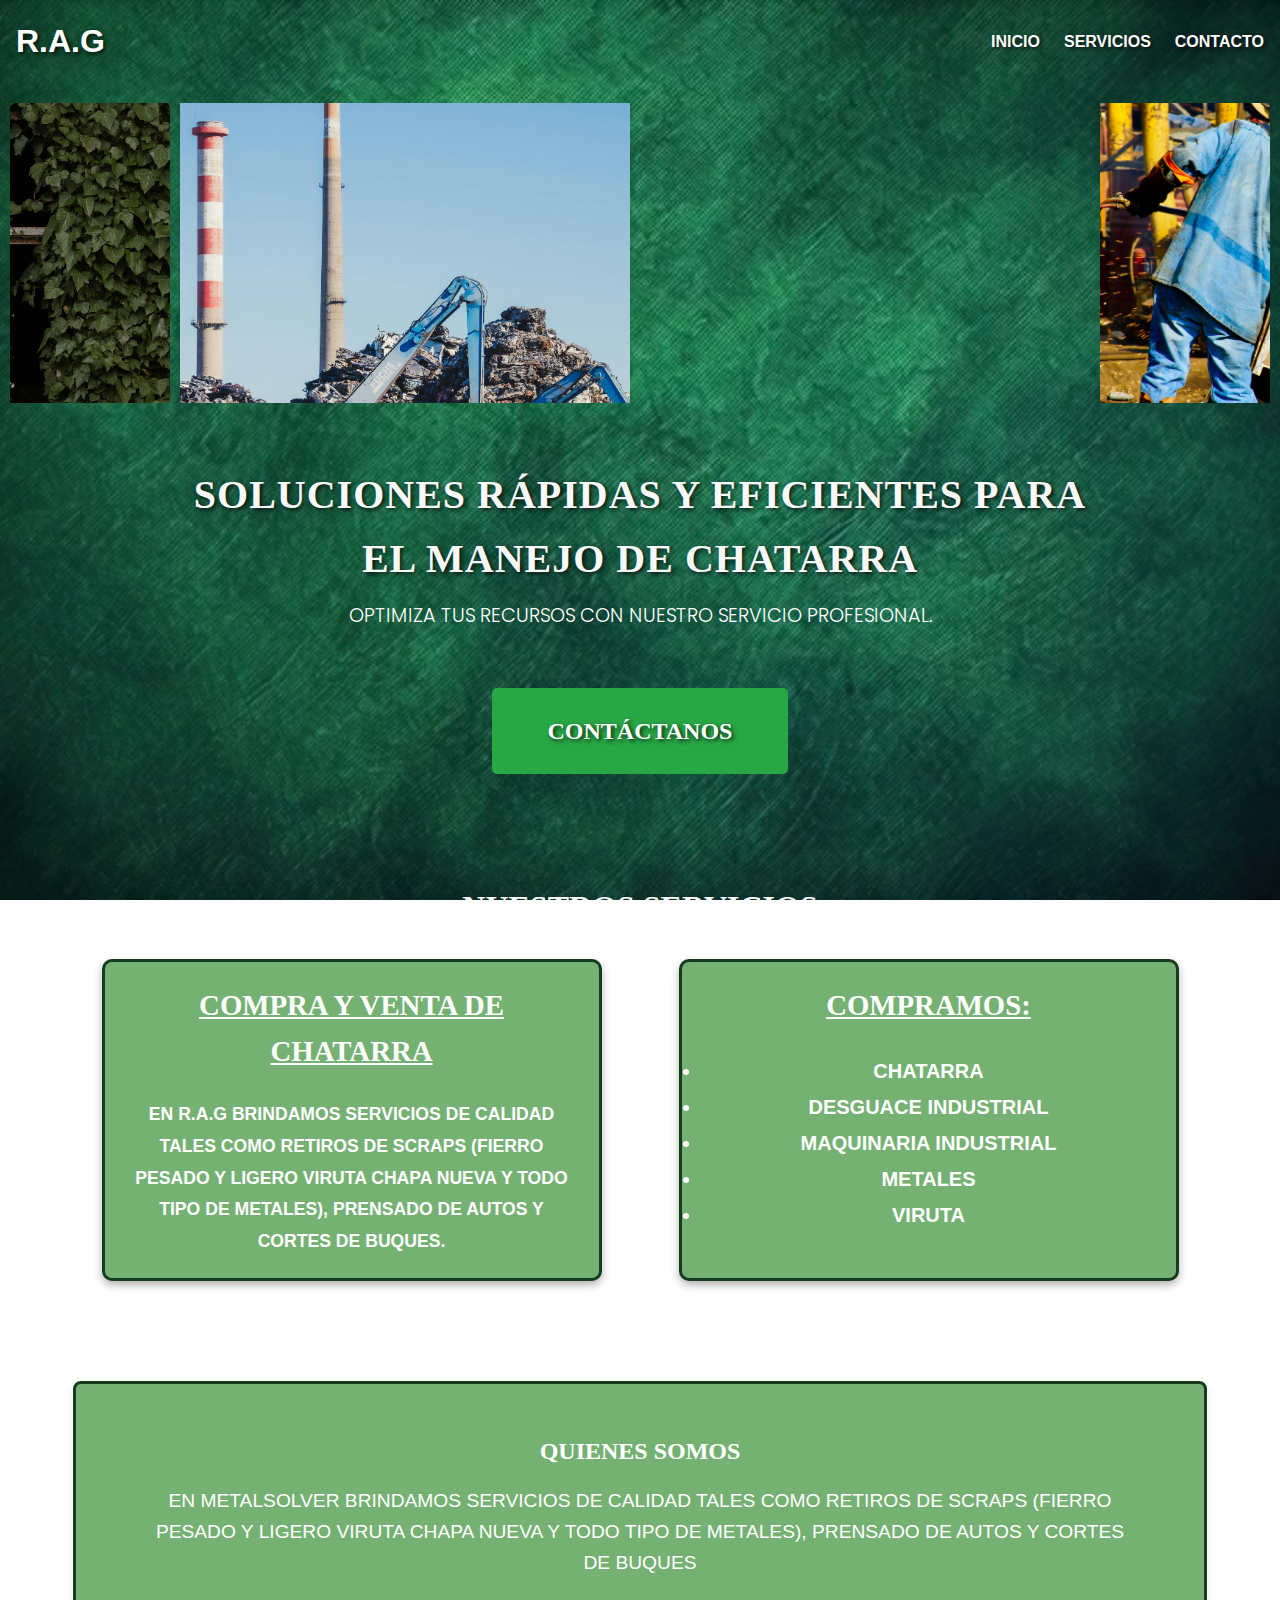
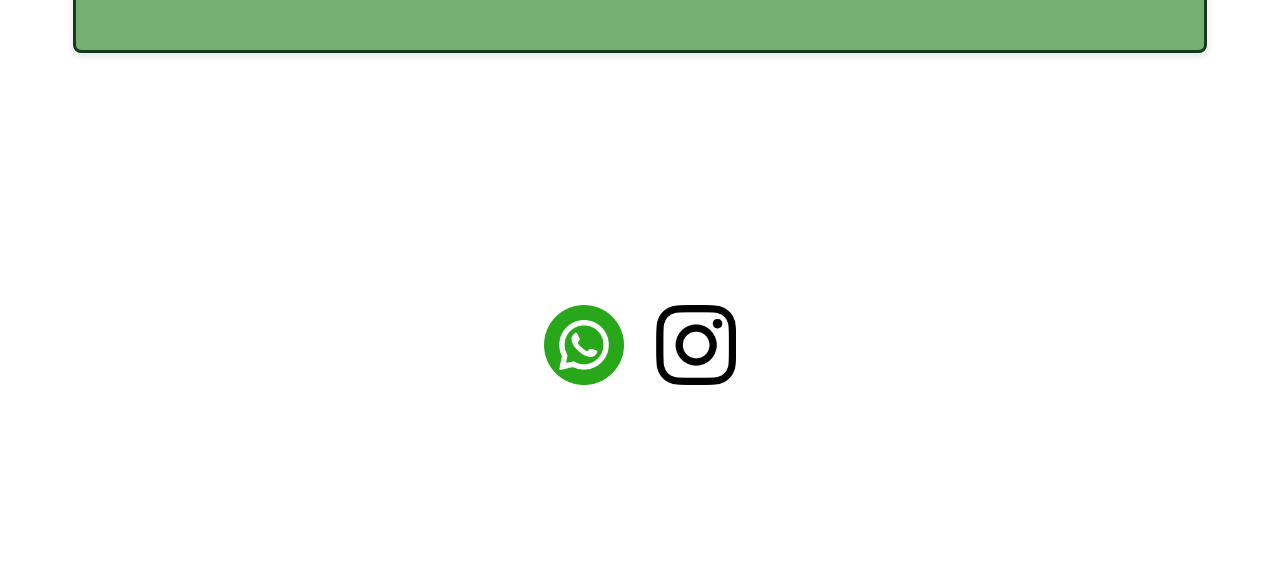
==== index.html @ 8d4c1601 "primera subida" ====
<!DOCTYPE html>
<html lang="es">
<head>
  <meta charset="UTF-8">
  <meta name="viewport" content="width=device-width, initial-scale=1.0">
  <title>Landing Page para Negocio de Ventas</title>
  <link rel="stylesheet" href="styles.css">

  <!-- Enlace a Google Fonts -->
  <link href="https://fonts.googleapis.com/css2?family=Montserrat:wght@400;700&display=swap" rel="stylesheet">
  <link href="https://fonts.googleapis.com/css2?family=Poppins:wght@300;400;600;700&display=swap" rel="stylesheet">
  

</head>
<header>
  <h1>R.A.G</h1>
  <nav>
    <ul>
      <li><a href="#inicio">Inicio</a></li>
      <li><a href="#services">Servicios</a></li>
      <li><a href="#contact">Contacto</a></li>
    </ul>
  </nav>
</header>
</header>
<body>
 <section> <!-- Header con logo y navegación -->
  <div class="carrusel">
    <div class="carrusel-contenedor">
        <div class="carrusel-item"><img src="./fotos/vecteezy_ai-generated-large-pile-of-garbage-in-a-warehouse_41319620 (1).jpeg" alt="Foto 1"></div>
        <div class="carrusel-item"><img src="./fotos/chatarra.avif" alt="Foto 2"></div>
        <div class="carrusel-item"><img src="./fotos/depositphotos_6212434-stock-photo-crane-grabber-loading-steel.jpg" alt="Foto 3"></div>
        <div class="carrusel-item"><img src=".//fotos/grua.png" alt="Foto 4"></div>
        <div class="carrusel-item"><img src="./fotos/metales.png" alt="Foto 1"></div>
        <div class="carrusel-item"><img src="./fotos/pexels-gabby-k-7794473.jpg" alt="Foto 2"></div>
        <div class="carrusel-item"><img src="./fotos/pexels-kekremsi-7819310.jpg" alt="Foto 3"></div>
        <div class="carrusel-item"><img src="./fotos/pexels-nuno-magalhaes-1241549-27857490.jpg" alt="Foto 4"></div>
        <div class="carrusel-item"><img src="./fotos/vecteezy_ai-generated-large-pile-of-garbage-in-a-warehouse_41319620 (1).jpeg" alt="Foto 1"></div>
        <div class="carrusel-item"><img src="./fotos/chatarra.avif" alt="Foto 2"></div>
        <div class="carrusel-item"><img src="./fotos/depositphotos_6212434-stock-photo-crane-grabber-loading-steel.jpg" alt="Foto 3"></div>
        <div class="carrusel-item"><img src=".//fotos/grua.png" alt="Foto 4"></div>
        <div class="carrusel-item"><img src="./fotos/metales.png" alt="Foto 1"></div>
        <div class="carrusel-item"><img src="./fotos/pexels-gabby-k-7794473.jpg" alt="Foto 2"></div>
        <div class="carrusel-item"><img src="./fotos/pexels-kekremsi-7819310.jpg" alt="Foto 3"></div>
        <div class="carrusel-item"><img src="./fotos/pexels-nuno-magalhaes-1241549-27857490.jpg" alt="Foto 4"></div>
    </div>
  </div>
  <section class="welcome-section">
    <div class="welcome-container">
      <h1 >Soluciones rápidas y eficientes para el manejo de chatarra</h1>
      <p>Optimiza tus recursos con nuestro servicio profesional.</p> <br>
      <a href="https://wa.me/1154852128" class="cta-button">Contáctanos</a>
    </div>
</section>

  

  <!-- Sección de Servicios -->
  <section id="services" class="services">
    <div class="container">
      <h3 class="mc">Nuestros Servicios</h3>
      <br>
      <div class="service-cards">
        <div class="service-card">
          <h4>Compra y Venta de Chatarra</h4> <br>
          <p>En R.A.G brindamos servicios de calidad tales como
            retiros de scraps (fierro pesado y ligero viruta chapa nueva
            y todo tipo de metales), prensado de autos y cortes de
            buques.</p>
        </div>
        <div class="service-card">
          <h4>COMPRAMOS:</h4> <br>
          <ul><li>Chatarra</li>
            <li>Desguace Industrial</li><li>Maquinaria Industrial</li><li>Metales</li><li>Viruta</li>
          </ul>
        </div>
     
      </div>
    </div>
    
  </section>
  

  <section class="services2">

    <h4>Quienes somos</h4>
<p> En metalsolver brindamos servicios de calidad tales como
  retiros de scraps (fierro pesado y ligero viruta chapa nueva
  y todo tipo de metales), prensado de autos y cortes de
  buques</p>
  </section>




  <!-- Sección de Contacto -->
  <section id= "contact" class="contact">
    <h2>Contáctanos</h2>
    <p>Conéctate con nosotros a través de nuestras redes sociales.</p>
    <div class="contact-icons">
      <!-- Icono de WhatsApp -->
      <a href="https://wa.me/1154852128" target="_blank" class="contact-icon">
        <img src="./fotos/whatsapp.png" alt="WhatsApp">

      </a>
      
      <!-- Icono de Instagram -->
      <a href="https://www.instagram.com/tuusuario" target="_blank" class="contact-icon">
        <img src="./fotos/instagram (2).png" alt="Instagram">
        
      </a>
    </div>
  </section>

  <!-- Footer -->
  <footer>
    <p>&copy; 2024 R.A.G. Todos los derechos reservados.</p>
  </footer>
</body>
</html>
---- styles.css ----
/* Reset básico para eliminar márgenes y paddings por defecto */

body {
  font-family: 'Times New Roman', Times, serif;  color: #f5f5dc;
    line-height: 1.6;
    text-transform: uppercase;
  background-image: url(./fotos/pexels-nuno-magalhaes-1241549-27857490.jpg) ;
  background-size: cover; /* Cubre toda la pantalla */
  background-repeat: no-repeat; /* No repite la imagen */
  background-position: center; /* Centra la imagen */
  background-attachment: fixed; /* Mantiene la imagen fija al hacer scroll */
}
    * {
  margin: 0;
  padding: 0;
  box-sizing: border-box;
}

/* Sección de bienvenida */
.welcome-section {
  color: white; /* Texto blanco */
  text-align: center; /* Centrar contenido */
  padding: 40px 20px; /* Espaciado interno */
  margin-top: 20px; /* Separación con el carrusel */
}

.welcome-container {
  max-width: 900px; /* Limitar ancho del texto */
  margin: 0 auto; /* Centrar el contenido */
}

.welcome-section h1 {
  font-size: 2.5rem; /* Tamaño grande del título */
  font-weight: 700; /* Negrita */
  font-family: 'Times New Roman', Times, serif;
    letter-spacing: 1px; /* Espaciado entre letras */
  text-transform: uppercase; /* Texto en mayúsculas */
  font-size: 2.5rem;
  margin-bottom: 10px;
  color: #f8f8f8;
  text-shadow: 2px 2px 4px rgba(0, 0, 0, 0.8);
}


.welcome-section p {
  font-size: 1.2rem; /* Tamaño del texto descriptivo */
  font-family: 'Poppins', sans-serif; /* Fuente secundaria */
  font-weight: 300; /* Peso ligero */
  margin-bottom: 30px; /* Espacio debajo del párrafo */
}

.cta-button {
  display: inline-block;
  padding: 15px 30px; /* Botón más grande */
  font-size: 1rem; /* Tamaño del texto del botón */
  color: white; /* Texto blanco */
  background-color: #1abc9c; /* Botón verde */
  text-decoration: none; /* Sin subrayado */
  text-transform: uppercase; /* Texto en mayúsculas */
  border-radius: 5px; /* Bordes redondeados */
  font-weight: bold; /* Negrita */
  transition: background-color 0.3s ease;
}

.cta-button:hover {
  background-color: #16a085; /* Color más oscuro al pasar el cursor */
}
/* Estilos generales */
body, html {
  font-family: 'Montserrat' , sans-serif;
  color: #f5f5dc;
  line-height: 1.6;
  overflow-x: hidden;
}
/* Aplica la fuente a todo el body */
body {
font-family: 'Times New Roman', Times, serif;
  color: #f5f5dc;
  line-height: 1.6;
  text-transform: uppercase;}

/* Secciones */
section {
  padding: 20px 10px; /* Reducir espacio vertical dentro de las secciones */
  margin-bottom: 20px;
}
h2 {
  font-size: 2.5rem; /* Ajusta este valor para hacer el texto más grande */
  font-weight: 700; /* Opcional: hace que el título sea más grueso */
  color: #ffffff; /* Asegúrate de que el color destaque sobre el fondo */
  margin-bottom: 0.5rem;
  text-align: center; /* Alinea el título al centro, si deseas */
}
header {
  color: #ffffff; /* Texto blanco */
  padding: 1rem;
  display: flex;
  align-items: center;
  justify-content: space-between;
  font-family: 'Helvetica Neue', 'Arial', sans-serif;
  text-decoration: none;
  text-shadow: 2px 2px 4px rgba(0, 0, 0, 0.8);
}
header h1 {
  margin: 0;
  color: #ffffff;
  flex: 1;
  text-align: left; /* Alineación a la izquierda */
}
/* Estilos para el menú de navegación */
nav {
  flex: 2;
  text-align: right; /* Alineación a la derecha */
}
nav ul {
  list-style-type: none;
  padding: 0;
  margin: 0;
  display: inline-flex;
  gap: 1.5rem;
}
nav ul li {
  display: inline;
}
nav ul li a {
  color: #ffffff; /* Texto blanco */
  font-weight: bold;
  transition: color 0.3s;
  text-decoration: none;

}
nav ul li a:hover {
  color: #cce5cc; /* Color claro en hover */
}
/* Opcional: ajustes de fuente para encabezados */
h1, h2, h3 {
  font-weight: 800; /* Usa un peso más grueso para encabezados */
  color: #b21d1d;
}

p {
  font-weight: 600; /* Peso más liviano para párrafos */
  color: #ffffff;
}
h1, h2, h3 {
  color: #f8f8f8;
}

.container {
  width: 90%;
  max-width: 1200px;
  margin: auto;
}
body {
  background-image: url(./fotos/grainy-texture-design-abstract-dark-green-background-with-elements_9939554.jpg!w700wp); /* Beige claro */
  color: #ffffff; /* Color de texto oscuro para contraste */
}

/* Carrusel */
.carrusel {
  position: relative;
  width: 100%; /* Ancho completo del carrusel */
  height: 300px; /* Altura fija del carrusel */
  overflow: hidden; /* Oculta contenido fuera del carrusel */
  display: flex;
  justify-content: center;
  align-items: center;
}

.carrusel-contenedor {
  display: flex;
  animation: circular 20s linear infinite; /* Movimiento continuo */
}

.carrusel-item {
  flex: none;
  width: 450px; /* Todas las imágenes tendrán tamaño uniforme */
  height: 450px; /* Formato cuadrado */
  margin-right: 10px; /* Espaciado entre imágenes */
}

.carrusel-item img {
  width: 100%; /* La imagen ocupará todo el contenedor cuadrado */
  height: 100%;
  object-fit: cover; /* Las imágenes se escalarán sin distorsión */
  box-shadow: 0 4px 6px rgba(0, 0, 0, 0.1); /* Opcional: sombra */
}

/* Animación para desplazamiento continuo */
@keyframes circular {
  0% { transform: translateX(0); }
  100% { transform: translateX(calc(-310px * 5)); } /* Ancho + margen entre imágenes */
}

/* Sección de imagen de fondo (Hero) */
.hero {
  /* background: url('./fotos/pexels-tomfisk-6150114.jpg') no-repeat center center/cover; */
  /*background-color: rgba(0, 0, 0, 0.3); /* Color gris con opacidad del 30% */
  min-height: 90vh;
  display: flex;
  flex-direction: column;
  align-items: center;
  justify-content: center;
  text-align: center;
  color: #4b9954;
  padding: 20px;
  margin-top: 5px;
}
.hero h1 {
  font-size: 2.5rem;
  margin-bottom: 10px;
  color: #f8f8f8;
  text-shadow: 2px 2px 4px rgba(0, 0, 0, 0.8);
}

.hero p {
  font-size: 1.2rem;
  margin-bottom: 20px;
  text-shadow: 2px 2px 4px rgba(0, 0, 0, 0.8);
}


.cta-button {
  background-color: #28a745;
  color: #fff;
  padding: 1.5rem 3.5rem;
  text-decoration: none;
  border-radius: 5px;
  font-weight: bold;
  transition: background-color 0.3s;
  font-size: 1.5rem;
  text-shadow: 2px 2px 4px rgba(0, 0, 0, 0.8);
}

.cta-button:hover {
  background-color: #218838;
}

/* Sección Nosotros */
.about {
  background-color: #aeaeae;
  color: #ffffff;
  text-align: center;
  padding: 3rem 0;
}

.about p {
  max-width: 800px;
  margin: 0 auto;
}

.contact h2 {
  font-size: 60px;
  margin-bottom: 1rem;
}

.services {

  color: #ffffff;
  text-align: center;
  padding: 3rem 0;
}

.services h2 {
  margin-bottom: 2rem;
}

.mc {
  color: #ffffff;
  font-size: 2rem;
}

.service-cards {
  display: flex;
  justify-content: center; /* Centrar los cuadros */
  gap: 20px; /* Espacio entre cuadros */
  flex-wrap: wrap; /* Permitir que se adapten en pantallas pequeñas */
  margin-bottom: 20px; /* Espacio debajo de la sección */
}

.service-cards p {
  color: #ffffff;
  font-size: 1rem;
  font-family: 'Helvetica Neue', 'Arial', sans-serif;

}

.service-card {
    color: white;
    background-color: #76b174; /* Fondo beige */
    border: 3px solid #163c1f; /* Borde verde grueso */  
    padding: 20px; /* Más espacio interno */
    border-radius: 10px; /* Bordes más suaves */
    width: 500px; /* Más ancho */
    height: auto; /* Ajustar altura según el contenido */
    box-shadow: 0 4px 8px rgba(0, 0, 0, 0.3); /* Sombra para destacar */
    text-align: center;
    margin: 0 auto; 
}
.service-card  li{
  font-weight: bold;
  font-size: 1.25rem;
  font-family: 'Helvetica Neue', 'Arial', sans-serif;

}
.service-card  h4{
  font-weight: bold;
  font-size: 1.8rem;
  text-decoration: underline;

}
.service-card p, 
.service-card ul {
    font-size: 1.1rem; /* Texto más grande */
    line-height: 1.8; /* Mejor separación entre líneas */
}
.service-card:hover {
  transform: translateY(-5px);
}
/* Estilos para la sección de servicios */
.services2 {
  background-color: #76b174; /* Fondo beige */
  color: #ffffff;
  border: 3px solid #163c1f; /* Borde verde grueso */  

  padding: 3rem 4rem;
  border-radius: 8px;
  max-width: 90%; /* Ajuste para que ocupe casi todo el ancho de la página */
  margin: 2rem auto;
  box-shadow: 0 4px 8px rgba(0, 0, 0, 0.1);
}

.services2 h4 {
  font-size: 1.5rem;
  color: #ffffff;
  text-align: center;
  margin-bottom: 1rem;
  font-family: 'Times New Roman', Times, serif;
}

.services2 p {
  font-size: 1.2rem;
  color: #ffffff;
  text-align: center;
  margin-bottom: 1.5rem;
  font-weight: 500;
  font-family: 'Helvetica Neue', 'Arial', sans-serif;
  text-transform: uppercase;}

.services2 ul {
  list-style-type: disc;
  padding-left: 1.5rem;
}

.services2 ul ul {
  list-style-type: circle;
  padding-left: 1.5rem;
}

.services2 li {
  font-size: 1rem;
  line-height: 1.6;
  margin-bottom: 0.8rem;
  font-weight: 600;
}

.services2 li strong {
  color: #ffffff;
  font-weight: bold;
}

.services2 li ul li {
  color: #ffffff;
}

/* Responsive para pantallas pequeñas */
@media (max-width: 768px) {
  .services {
    padding: 2rem 1rem;
    max-width: 95%; /* Ocupa casi todo el ancho en pantallas pequeñas */
  }

  .services h2 {
    font-size: 2rem;
  }

  .services p, .services li {
    font-size: 1rem;
  }
}
/* Estilos para la galería de imágenes */
.gallery {
  display: grid;
  grid-template-columns: repeat(4, 1fr); /* Cuatro columnas en pantallas grandes */
  gap: 10px; /* Espacio entre las imágenes */
  width: 100%; /* Hace que la galería ocupe todo el ancho */
  margin: 0 auto; /* Centra la cuadrícula en la página */
  padding: 10px; /* Agrega un pequeño padding alrededor */
}

/* Estilo de cada imagen */
.gallery img {
  width: 100%;
  height: 100%;
  object-fit: cover; /* Asegura que la imagen cubra el contenedor sin distorsión */
  border-radius: 5px; /* Bordes redondeados */
  transition: transform 0.3s ease; /* Efecto de transición al hacer hover */
  border: 2px solid #333; /* Borde oscuro para cada imagen */
}

/* Efecto de zoom en las imágenes al pasar el ratón */
.gallery img:hover {
  transform: scale(1.05);
}

/* Responsive: Ajustes para pantallas más pequeñas */
@media (max-width: 768px) {
  .gallery {
    grid-template-columns: repeat(2, 1fr); /* Dos columnas en pantallas medianas */
  }
}

@media (max-width: 480px) {
  .gallery {
    grid-template-columns: 1fr; /* Una columna en pantallas pequeñas */
  }
}
/* Sección Galería */
.gallery {
  display: flex;
  justify-content: space-between;
  padding: 10px;
  gap: 5px;
  overflow-x: auto; /* Esto permite desplazamiento horizontal si es necesario */
}

.gallery img {
  width: 24%; /* Cada imagen ocuparÃ¡ el 24% del ancho del contenedor */
  height: auto;
  border-radius: 2px;
  transition: transform 0.3s ease; /* AnimaciÃ³n para ampliar imagen al pasar el ratÃ³n */
}

.gallery img:hover {
  transform: scale(1.05); /* Efecto de ampliaciÃ³n cuando pasas el ratÃ³n por encima */
}
/* Sección de Contacto */
.contact {
  color: #ffffff;
  padding: 3rem 0;
  text-align: center;
}

.contact p {
  font-size: 1.1rem;
  margin-bottom: 2rem;
  color: #ffffff;
}
.contact h2{
  color: #ffffff;
}
.contact-icons {
  display: flex;
  justify-content: center;
  gap: 2rem;
}

.contact-icon {
  text-decoration: none;
  color: #fff;
  text-align: center;
  font-size: 1rem;
  transition: transform 0.3s;
}

.contact-icon img {
  width: 80px; /* Ajusta el tamaño del ícono según prefieras */
  height: 80px;
  margin-bottom: 0.5rem;
  transition: transform 0.3s;
}

.contact-icon:hover img {
  transform: scale(1.1); /* Efecto de zoom al pasar el ratón */
}

.contact-icon:hover {
  transform: translateY(-5px); /* Efecto de elevación */
}
/* Footer */
footer {
  color: #fff;
  text-align: center;
  padding: 1rem 0;
  font-size: 0.9rem;
}
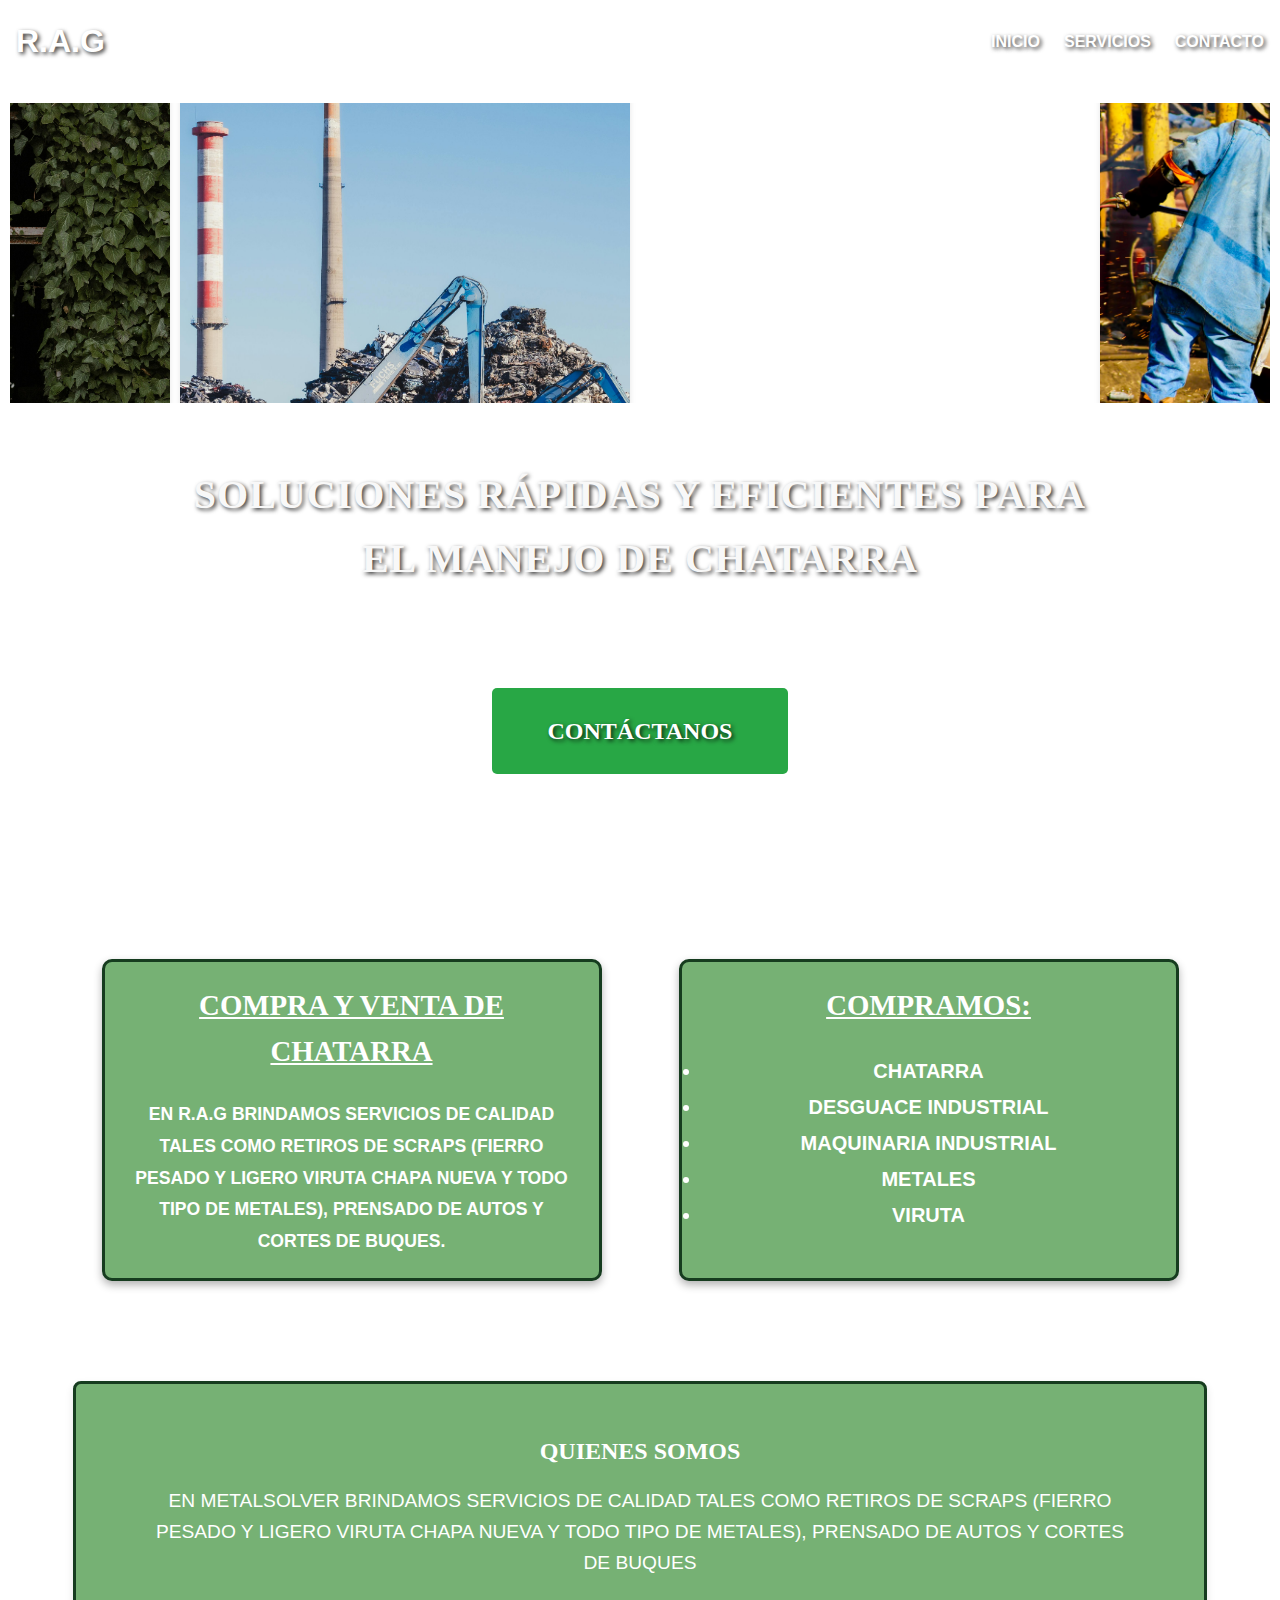
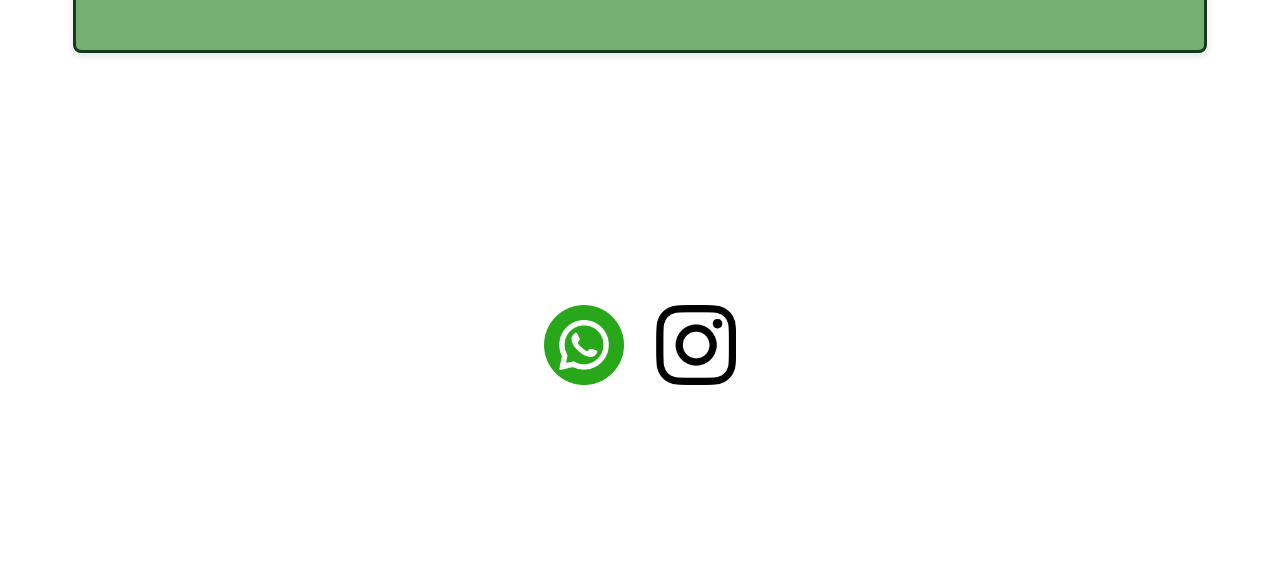
==== commit c4abc688: "ff" ====
--- a/index.html
+++ b/index.html
@@ -4,7 +4,7 @@
   <meta charset="UTF-8">
   <meta name="viewport" content="width=device-width, initial-scale=1.0">
   <title>Landing Page para Negocio de Ventas</title>
-  <link rel="stylesheet" href="styles.css">
+  <link rel="stylesheet" href="./css/styles.css">
 
   <!-- Enlace a Google Fonts -->
   <link href="https://fonts.googleapis.com/css2?family=Montserrat:wght@400;700&display=swap" rel="stylesheet">
--- a/css/styles.css
+++ b/css/styles.css
@@ -0,0 +1,496 @@
+/* Reset básico para eliminar márgenes y paddings por defecto */
+
+body {
+  font-family: 'Times New Roman', Times, serif;  color: #f5f5dc;
+    line-height: 1.6;
+    text-transform: uppercase;
+  background-image: url(./fotos/pexels-nuno-magalhaes-1241549-27857490.jpg) ;
+  background-size: cover; /* Cubre toda la pantalla */
+  background-repeat: no-repeat; /* No repite la imagen */
+  background-position: center; /* Centra la imagen */
+  background-attachment: fixed; /* Mantiene la imagen fija al hacer scroll */
+}
+    * {
+  margin: 0;
+  padding: 0;
+  box-sizing: border-box;
+}
+
+/* Sección de bienvenida */
+.welcome-section {
+  color: white; /* Texto blanco */
+  text-align: center; /* Centrar contenido */
+  padding: 40px 20px; /* Espaciado interno */
+  margin-top: 20px; /* Separación con el carrusel */
+}
+
+.welcome-container {
+  max-width: 900px; /* Limitar ancho del texto */
+  margin: 0 auto; /* Centrar el contenido */
+}
+
+.welcome-section h1 {
+  font-size: 2.5rem; /* Tamaño grande del título */
+  font-weight: 700; /* Negrita */
+  font-family: 'Times New Roman', Times, serif;
+    letter-spacing: 1px; /* Espaciado entre letras */
+  text-transform: uppercase; /* Texto en mayúsculas */
+  font-size: 2.5rem;
+  margin-bottom: 10px;
+  color: #f8f8f8;
+  text-shadow: 2px 2px 4px rgba(0, 0, 0, 0.8);
+}
+
+
+.welcome-section p {
+  font-size: 1.2rem; /* Tamaño del texto descriptivo */
+  font-family: 'Poppins', sans-serif; /* Fuente secundaria */
+  font-weight: 300; /* Peso ligero */
+  margin-bottom: 30px; /* Espacio debajo del párrafo */
+}
+
+.cta-button {
+  display: inline-block;
+  padding: 15px 30px; /* Botón más grande */
+  font-size: 1rem; /* Tamaño del texto del botón */
+  color: white; /* Texto blanco */
+  background-color: #1abc9c; /* Botón verde */
+  text-decoration: none; /* Sin subrayado */
+  text-transform: uppercase; /* Texto en mayúsculas */
+  border-radius: 5px; /* Bordes redondeados */
+  font-weight: bold; /* Negrita */
+  transition: background-color 0.3s ease;
+}
+
+.cta-button:hover {
+  background-color: #16a085; /* Color más oscuro al pasar el cursor */
+}
+/* Estilos generales */
+body, html {
+  font-family: 'Montserrat' , sans-serif;
+  color: #f5f5dc;
+  line-height: 1.6;
+  overflow-x: hidden;
+}
+/* Aplica la fuente a todo el body */
+body {
+font-family: 'Times New Roman', Times, serif;
+  color: #f5f5dc;
+  line-height: 1.6;
+  text-transform: uppercase;}
+
+/* Secciones */
+section {
+  padding: 20px 10px; /* Reducir espacio vertical dentro de las secciones */
+  margin-bottom: 20px;
+}
+h2 {
+  font-size: 2.5rem; /* Ajusta este valor para hacer el texto más grande */
+  font-weight: 700; /* Opcional: hace que el título sea más grueso */
+  color: #ffffff; /* Asegúrate de que el color destaque sobre el fondo */
+  margin-bottom: 0.5rem;
+  text-align: center; /* Alinea el título al centro, si deseas */
+}
+header {
+  color: #ffffff; /* Texto blanco */
+  padding: 1rem;
+  display: flex;
+  align-items: center;
+  justify-content: space-between;
+  font-family: 'Helvetica Neue', 'Arial', sans-serif;
+  text-decoration: none;
+  text-shadow: 2px 2px 4px rgba(0, 0, 0, 0.8);
+}
+header h1 {
+  margin: 0;
+  color: #ffffff;
+  flex: 1;
+  text-align: left; /* Alineación a la izquierda */
+}
+/* Estilos para el menú de navegación */
+nav {
+  flex: 2;
+  text-align: right; /* Alineación a la derecha */
+}
+nav ul {
+  list-style-type: none;
+  padding: 0;
+  margin: 0;
+  display: inline-flex;
+  gap: 1.5rem;
+}
+nav ul li {
+  display: inline;
+}
+nav ul li a {
+  color: #ffffff; /* Texto blanco */
+  font-weight: bold;
+  transition: color 0.3s;
+  text-decoration: none;
+
+}
+nav ul li a:hover {
+  color: #cce5cc; /* Color claro en hover */
+}
+/* Opcional: ajustes de fuente para encabezados */
+h1, h2, h3 {
+  font-weight: 800; /* Usa un peso más grueso para encabezados */
+  color: #b21d1d;
+}
+
+p {
+  font-weight: 600; /* Peso más liviano para párrafos */
+  color: #ffffff;
+}
+h1, h2, h3 {
+  color: #f8f8f8;
+}
+
+.container {
+  width: 90%;
+  max-width: 1200px;
+  margin: auto;
+}
+body {
+  background-image: url(./fotos/grainy-texture-design-abstract-dark-green-background-with-elements_9939554.jpg!w700wp); /* Beige claro */
+  color: #ffffff; /* Color de texto oscuro para contraste */
+}
+
+/* Carrusel */
+.carrusel {
+  position: relative;
+  width: 100%; /* Ancho completo del carrusel */
+  height: 300px; /* Altura fija del carrusel */
+  overflow: hidden; /* Oculta contenido fuera del carrusel */
+  display: flex;
+  justify-content: center;
+  align-items: center;
+}
+
+.carrusel-contenedor {
+  display: flex;
+  animation: circular 20s linear infinite; /* Movimiento continuo */
+}
+
+.carrusel-item {
+  flex: none;
+  width: 450px; /* Todas las imágenes tendrán tamaño uniforme */
+  height: 450px; /* Formato cuadrado */
+  margin-right: 10px; /* Espaciado entre imágenes */
+}
+
+.carrusel-item img {
+  width: 100%; /* La imagen ocupará todo el contenedor cuadrado */
+  height: 100%;
+  object-fit: cover; /* Las imágenes se escalarán sin distorsión */
+  box-shadow: 0 4px 6px rgba(0, 0, 0, 0.1); /* Opcional: sombra */
+}
+
+/* Animación para desplazamiento continuo */
+@keyframes circular {
+  0% { transform: translateX(0); }
+  100% { transform: translateX(calc(-310px * 5)); } /* Ancho + margen entre imágenes */
+}
+
+/* Sección de imagen de fondo (Hero) */
+.hero {
+  /* background: url('./fotos/pexels-tomfisk-6150114.jpg') no-repeat center center/cover; */
+  /*background-color: rgba(0, 0, 0, 0.3); /* Color gris con opacidad del 30% */
+  min-height: 90vh;
+  display: flex;
+  flex-direction: column;
+  align-items: center;
+  justify-content: center;
+  text-align: center;
+  color: #4b9954;
+  padding: 20px;
+  margin-top: 5px;
+}
+.hero h1 {
+  font-size: 2.5rem;
+  margin-bottom: 10px;
+  color: #f8f8f8;
+  text-shadow: 2px 2px 4px rgba(0, 0, 0, 0.8);
+}
+
+.hero p {
+  font-size: 1.2rem;
+  margin-bottom: 20px;
+  text-shadow: 2px 2px 4px rgba(0, 0, 0, 0.8);
+}
+
+
+.cta-button {
+  background-color: #28a745;
+  color: #fff;
+  padding: 1.5rem 3.5rem;
+  text-decoration: none;
+  border-radius: 5px;
+  font-weight: bold;
+  transition: background-color 0.3s;
+  font-size: 1.5rem;
+  text-shadow: 2px 2px 4px rgba(0, 0, 0, 0.8);
+}
+
+.cta-button:hover {
+  background-color: #218838;
+}
+
+/* Sección Nosotros */
+.about {
+  background-color: #aeaeae;
+  color: #ffffff;
+  text-align: center;
+  padding: 3rem 0;
+}
+
+.about p {
+  max-width: 800px;
+  margin: 0 auto;
+}
+
+.contact h2 {
+  font-size: 60px;
+  margin-bottom: 1rem;
+}
+
+.services {
+
+  color: #ffffff;
+  text-align: center;
+  padding: 3rem 0;
+}
+
+.services h2 {
+  margin-bottom: 2rem;
+}
+
+.mc {
+  color: #ffffff;
+  font-size: 2rem;
+}
+
+.service-cards {
+  display: flex;
+  justify-content: center; /* Centrar los cuadros */
+  gap: 20px; /* Espacio entre cuadros */
+  flex-wrap: wrap; /* Permitir que se adapten en pantallas pequeñas */
+  margin-bottom: 20px; /* Espacio debajo de la sección */
+}
+
+.service-cards p {
+  color: #ffffff;
+  font-size: 1rem;
+  font-family: 'Helvetica Neue', 'Arial', sans-serif;
+
+}
+
+.service-card {
+    color: white;
+    background-color: #76b174; /* Fondo beige */
+    border: 3px solid #163c1f; /* Borde verde grueso */  
+    padding: 20px; /* Más espacio interno */
+    border-radius: 10px; /* Bordes más suaves */
+    width: 500px; /* Más ancho */
+    height: auto; /* Ajustar altura según el contenido */
+    box-shadow: 0 4px 8px rgba(0, 0, 0, 0.3); /* Sombra para destacar */
+    text-align: center;
+    margin: 0 auto; 
+}
+.service-card  li{
+  font-weight: bold;
+  font-size: 1.25rem;
+  font-family: 'Helvetica Neue', 'Arial', sans-serif;
+
+}
+.service-card  h4{
+  font-weight: bold;
+  font-size: 1.8rem;
+  text-decoration: underline;
+
+}
+.service-card p, 
+.service-card ul {
+    font-size: 1.1rem; /* Texto más grande */
+    line-height: 1.8; /* Mejor separación entre líneas */
+}
+.service-card:hover {
+  transform: translateY(-5px);
+}
+/* Estilos para la sección de servicios */
+.services2 {
+  background-color: #76b174; /* Fondo beige */
+  color: #ffffff;
+  border: 3px solid #163c1f; /* Borde verde grueso */  
+
+  padding: 3rem 4rem;
+  border-radius: 8px;
+  max-width: 90%; /* Ajuste para que ocupe casi todo el ancho de la página */
+  margin: 2rem auto;
+  box-shadow: 0 4px 8px rgba(0, 0, 0, 0.1);
+}
+
+.services2 h4 {
+  font-size: 1.5rem;
+  color: #ffffff;
+  text-align: center;
+  margin-bottom: 1rem;
+  font-family: 'Times New Roman', Times, serif;
+}
+
+.services2 p {
+  font-size: 1.2rem;
+  color: #ffffff;
+  text-align: center;
+  margin-bottom: 1.5rem;
+  font-weight: 500;
+  font-family: 'Helvetica Neue', 'Arial', sans-serif;
+  text-transform: uppercase;}
+
+.services2 ul {
+  list-style-type: disc;
+  padding-left: 1.5rem;
+}
+
+.services2 ul ul {
+  list-style-type: circle;
+  padding-left: 1.5rem;
+}
+
+.services2 li {
+  font-size: 1rem;
+  line-height: 1.6;
+  margin-bottom: 0.8rem;
+  font-weight: 600;
+}
+
+.services2 li strong {
+  color: #ffffff;
+  font-weight: bold;
+}
+
+.services2 li ul li {
+  color: #ffffff;
+}
+
+/* Responsive para pantallas pequeñas */
+@media (max-width: 768px) {
+  .services {
+    padding: 2rem 1rem;
+    max-width: 95%; /* Ocupa casi todo el ancho en pantallas pequeñas */
+  }
+
+  .services h2 {
+    font-size: 2rem;
+  }
+
+  .services p, .services li {
+    font-size: 1rem;
+  }
+}
+/* Estilos para la galería de imágenes */
+.gallery {
+  display: grid;
+  grid-template-columns: repeat(4, 1fr); /* Cuatro columnas en pantallas grandes */
+  gap: 10px; /* Espacio entre las imágenes */
+  width: 100%; /* Hace que la galería ocupe todo el ancho */
+  margin: 0 auto; /* Centra la cuadrícula en la página */
+  padding: 10px; /* Agrega un pequeño padding alrededor */
+}
+
+/* Estilo de cada imagen */
+.gallery img {
+  width: 100%;
+  height: 100%;
+  object-fit: cover; /* Asegura que la imagen cubra el contenedor sin distorsión */
+  border-radius: 5px; /* Bordes redondeados */
+  transition: transform 0.3s ease; /* Efecto de transición al hacer hover */
+  border: 2px solid #333; /* Borde oscuro para cada imagen */
+}
+
+/* Efecto de zoom en las imágenes al pasar el ratón */
+.gallery img:hover {
+  transform: scale(1.05);
+}
+
+/* Responsive: Ajustes para pantallas más pequeñas */
+@media (max-width: 768px) {
+  .gallery {
+    grid-template-columns: repeat(2, 1fr); /* Dos columnas en pantallas medianas */
+  }
+}
+
+@media (max-width: 480px) {
+  .gallery {
+    grid-template-columns: 1fr; /* Una columna en pantallas pequeñas */
+  }
+}
+/* Sección Galería */
+.gallery {
+  display: flex;
+  justify-content: space-between;
+  padding: 10px;
+  gap: 5px;
+  overflow-x: auto; /* Esto permite desplazamiento horizontal si es necesario */
+}
+
+.gallery img {
+  width: 24%; /* Cada imagen ocuparÃ¡ el 24% del ancho del contenedor */
+  height: auto;
+  border-radius: 2px;
+  transition: transform 0.3s ease; /* AnimaciÃ³n para ampliar imagen al pasar el ratÃ³n */
+}
+
+.gallery img:hover {
+  transform: scale(1.05); /* Efecto de ampliaciÃ³n cuando pasas el ratÃ³n por encima */
+}
+/* Sección de Contacto */
+.contact {
+  color: #ffffff;
+  padding: 3rem 0;
+  text-align: center;
+}
+
+.contact p {
+  font-size: 1.1rem;
+  margin-bottom: 2rem;
+  color: #ffffff;
+}
+.contact h2{
+  color: #ffffff;
+}
+.contact-icons {
+  display: flex;
+  justify-content: center;
+  gap: 2rem;
+}
+
+.contact-icon {
+  text-decoration: none;
+  color: #fff;
+  text-align: center;
+  font-size: 1rem;
+  transition: transform 0.3s;
+}
+
+.contact-icon img {
+  width: 80px; /* Ajusta el tamaño del ícono según prefieras */
+  height: 80px;
+  margin-bottom: 0.5rem;
+  transition: transform 0.3s;
+}
+
+.contact-icon:hover img {
+  transform: scale(1.1); /* Efecto de zoom al pasar el ratón */
+}
+
+.contact-icon:hover {
+  transform: translateY(-5px); /* Efecto de elevación */
+}
+/* Footer */
+footer {
+  color: #fff;
+  text-align: center;
+  padding: 1rem 0;
+  font-size: 0.9rem;
+}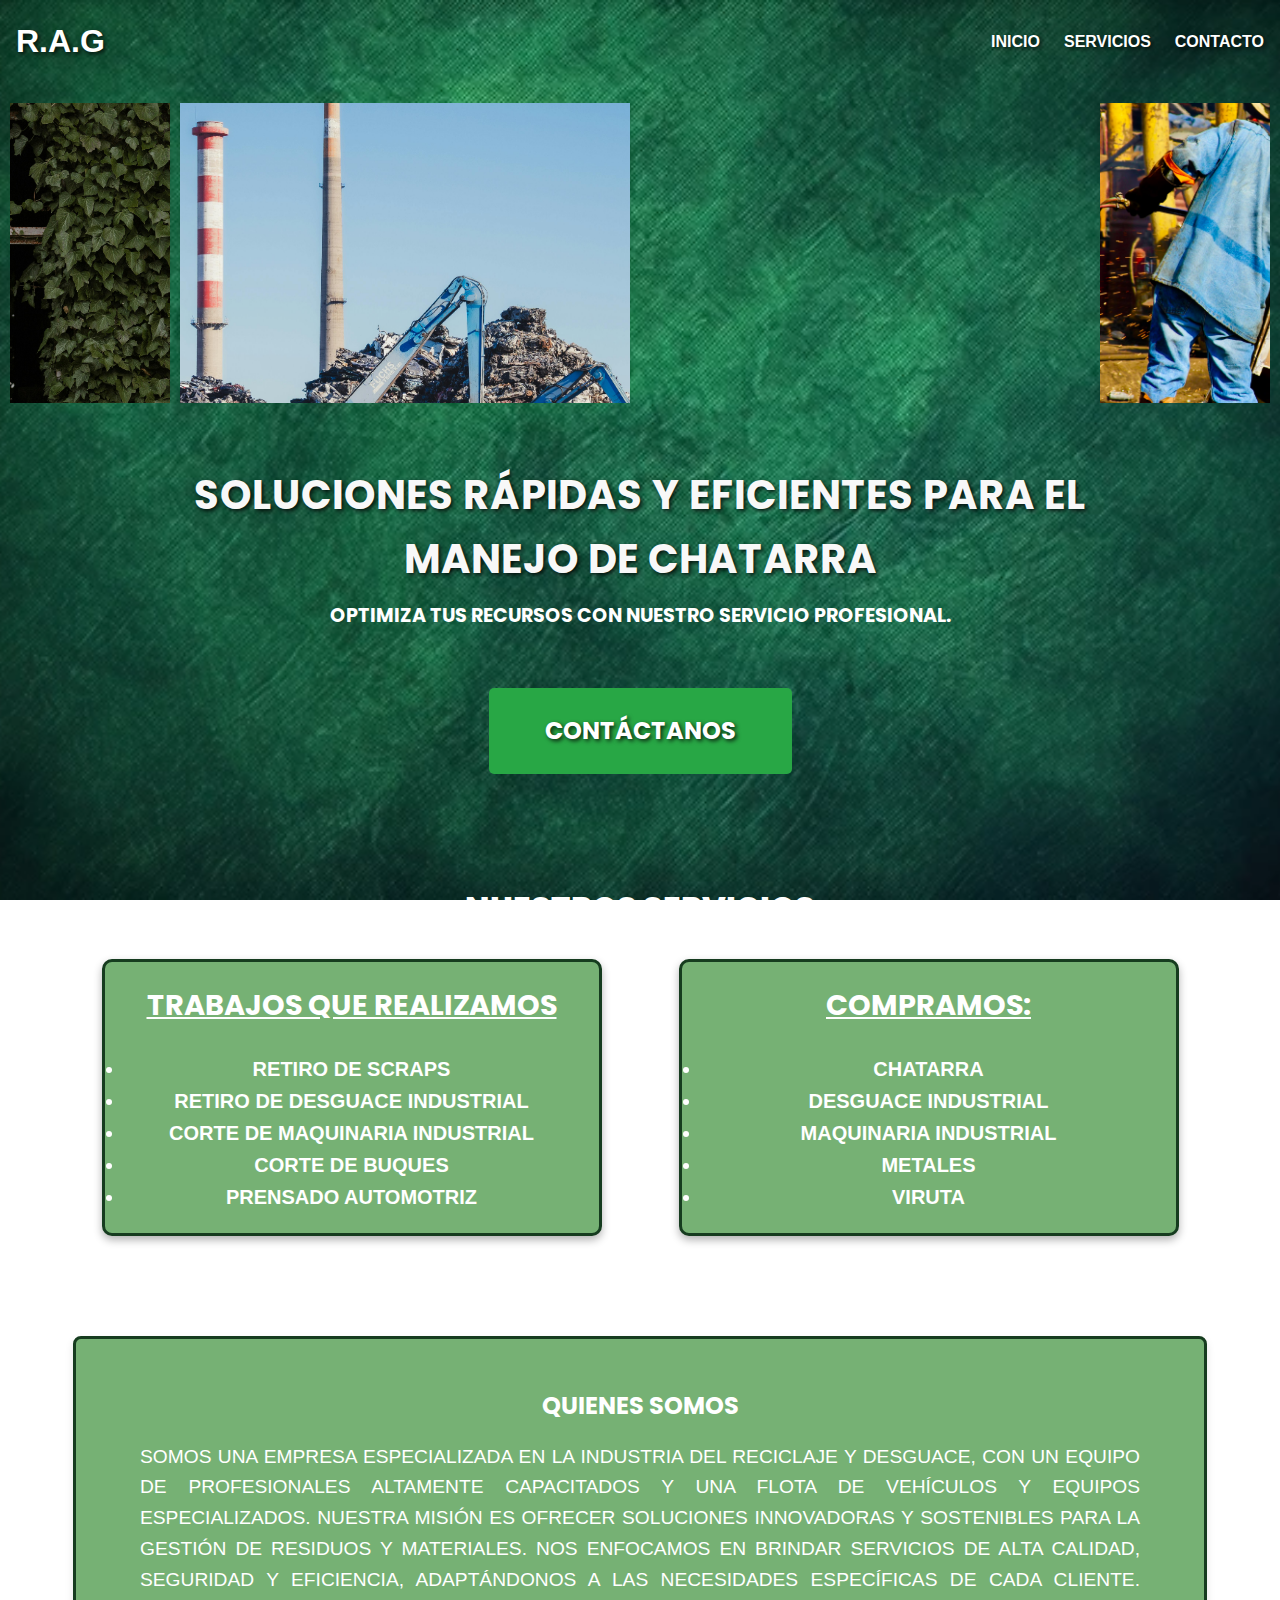
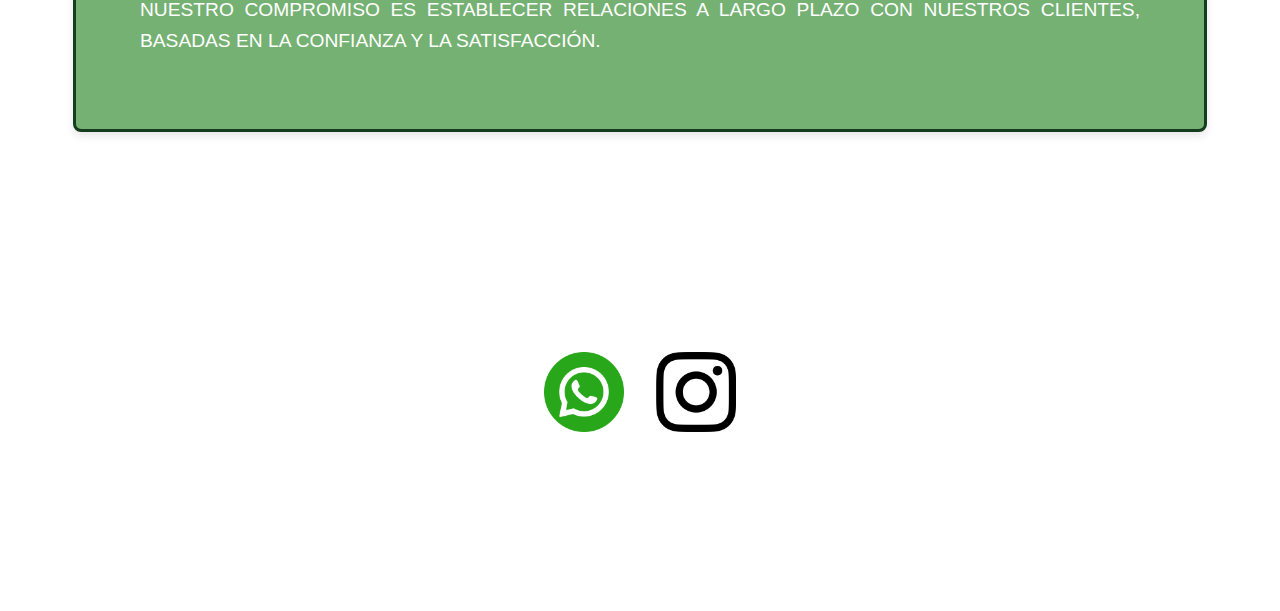
==== commit 54e668f5: "celu" ====
--- a/index.html
+++ b/index.html
@@ -2,7 +2,7 @@
 <html lang="es">
 <head>
   <meta charset="UTF-8">
-  <meta name="viewport" content="width=device-width, initial-scale=1.0">
+  <meta name="viewport" content="width=device-width, initial-scale= 1.0">
   <title>Landing Page para Negocio de Ventas</title>
   <link rel="stylesheet" href="./css/styles.css">
 
@@ -62,17 +62,17 @@
       <br>
       <div class="service-cards">
         <div class="service-card">
-          <h4>Compra y Venta de Chatarra</h4> <br>
-          <p>En R.A.G brindamos servicios de calidad tales como
-            retiros de scraps (fierro pesado y ligero viruta chapa nueva
-            y todo tipo de metales), prensado de autos y cortes de
-            buques.</p>
+          <h4>trabajos que realizamos</h4> <br>
+      <li>Retiro de scraps</li><li>retiro de desguace Industrial</li><li>corte de maquinaria industrial</li><li>corte de buques</li><li>prensado automotriz</li>
+        
         </div>
         <div class="service-card">
           <h4>COMPRAMOS:</h4> <br>
-          <ul><li>Chatarra</li>
-            <li>Desguace Industrial</li><li>Maquinaria Industrial</li><li>Metales</li><li>Viruta</li>
-          </ul>
+          <li>Chatarra</li>
+          
+              <li>Desguace Industrial</li><li>Maquinaria Industrial</li><li>Metales</li><li>Viruta</li>
+           
+          
         </div>
      
       </div>
@@ -84,10 +84,12 @@
   <section class="services2">
 
     <h4>Quienes somos</h4>
-<p> En metalsolver brindamos servicios de calidad tales como
-  retiros de scraps (fierro pesado y ligero viruta chapa nueva
-  y todo tipo de metales), prensado de autos y cortes de
-  buques</p>
+<p>Somos una empresa especializada en la industria del reciclaje y desguace, con un equipo de profesionales altamente capacitados y una flota de vehículos y equipos especializados.
+
+  Nuestra misión es ofrecer soluciones innovadoras y sostenibles para la gestión de residuos y materiales. 
+  
+  Nos enfocamos en brindar servicios de alta calidad, seguridad y eficiencia, adaptándonos a las necesidades específicas de cada cliente. 
+ Nuestro compromiso es establecer relaciones a largo plazo con nuestros clientes, basadas en la confianza y la satisfacción.</p>
   </section>
 
 
--- a/css/styles.css
+++ b/css/styles.css
@@ -4,7 +4,8 @@
   font-family: 'Times New Roman', Times, serif;  color: #f5f5dc;
     line-height: 1.6;
     text-transform: uppercase;
-  background-image: url(./fotos/pexels-nuno-magalhaes-1241549-27857490.jpg) ;
+    background-image: url(../fotos/converted_image.png); 
+
   background-size: cover; /* Cubre toda la pantalla */
   background-repeat: no-repeat; /* No repite la imagen */
   background-position: center; /* Centra la imagen */
@@ -32,7 +33,7 @@
 .welcome-section h1 {
   font-size: 2.5rem; /* Tamaño grande del título */
   font-weight: 700; /* Negrita */
-  font-family: 'Times New Roman', Times, serif;
+  font-family: 'Poppins', sans-serif; /* Fuente secundaria */
     letter-spacing: 1px; /* Espaciado entre letras */
   text-transform: uppercase; /* Texto en mayúsculas */
   font-size: 2.5rem;
@@ -47,6 +48,7 @@
   font-family: 'Poppins', sans-serif; /* Fuente secundaria */
   font-weight: 300; /* Peso ligero */
   margin-bottom: 30px; /* Espacio debajo del párrafo */
+  font-weight: bold;
 }
 
 .cta-button {
@@ -60,6 +62,8 @@
   border-radius: 5px; /* Bordes redondeados */
   font-weight: bold; /* Negrita */
   transition: background-color 0.3s ease;
+  font-family: 'Poppins', sans-serif; /* Fuente secundaria */
+
 }
 
 .cta-button:hover {
@@ -68,13 +72,13 @@
 /* Estilos generales */
 body, html {
   font-family: 'Montserrat' , sans-serif;
-  color: #f5f5dc;
+  color: #f6f60a;
   line-height: 1.6;
   overflow-x: hidden;
 }
 /* Aplica la fuente a todo el body */
 body {
-font-family: 'Times New Roman', Times, serif;
+  font-family: 'Poppins', sans-serif; /* Fuente secundaria */
   color: #f5f5dc;
   line-height: 1.6;
   text-transform: uppercase;}
@@ -152,7 +156,7 @@
   margin: auto;
 }
 body {
-  background-image: url(./fotos/grainy-texture-design-abstract-dark-green-background-with-elements_9939554.jpg!w700wp); /* Beige claro */
+  background-image: url(../fotos/converted_image.png); /* Beige claro */
   color: #ffffff; /* Color de texto oscuro para contraste */
 }
 
@@ -307,6 +311,8 @@
   font-weight: bold;
   font-size: 1.8rem;
   text-decoration: underline;
+  font-family: 'Poppins', sans-serif; /* Fuente secundaria */
+
 
 }
 .service-card p, 
@@ -335,13 +341,13 @@
   color: #ffffff;
   text-align: center;
   margin-bottom: 1rem;
-  font-family: 'Times New Roman', Times, serif;
+  font-family: 'Poppins', sans-serif; /* Fuente secundaria */
 }
 
 .services2 p {
   font-size: 1.2rem;
   color: #ffffff;
-  text-align: center;
+  text-align: justify;
   margin-bottom: 1.5rem;
   font-weight: 500;
   font-family: 'Helvetica Neue', 'Arial', sans-serif;
@@ -415,14 +421,42 @@
 
 /* Responsive: Ajustes para pantallas más pequeñas */
 @media (max-width: 768px) {
-  .gallery {
-    grid-template-columns: repeat(2, 1fr); /* Dos columnas en pantallas medianas */
+  header {
+    flex-direction: row; /* Mantener horizontalidad */
+}
+
+nav ul {
+    gap: 1rem; /* Reducir espacio entre elementos */
+}
+
+  .hero h2 {
+      font-size: 1rem; /* Reducir el tamaño del título */
+  }
+
+  .hero p {
+      font-size: 1rem; /* Reducir tamaño del texto descriptivo */
+  }
+
+  .hero img {
+      width: 90%; /* Limitar tamaño de la imagen */
+      margin: 0 auto;
   }
 }
 
 @media (max-width: 480px) {
-  .gallery {
-    grid-template-columns: 1fr; /* Una columna en pantallas pequeñas */
+  header {
+    padding: 0.5rem 0.5rem;
+}
+  .hero {
+      padding: 1rem 0.5rem; /* Reducir padding en móviles más pequeños */
+  }
+
+  .hero h2 {
+      font-size: 1.2rem; /* Aún más pequeño en pantallas muy pequeñas */
+  }
+
+  .hero p {
+      font-size: 0.9rem;
   }
 }
 /* Sección Galería */
@@ -458,6 +492,7 @@
 }
 .contact h2{
   color: #ffffff;
+  font-size: 2.5rem;
 }
 .contact-icons {
   display: flex;
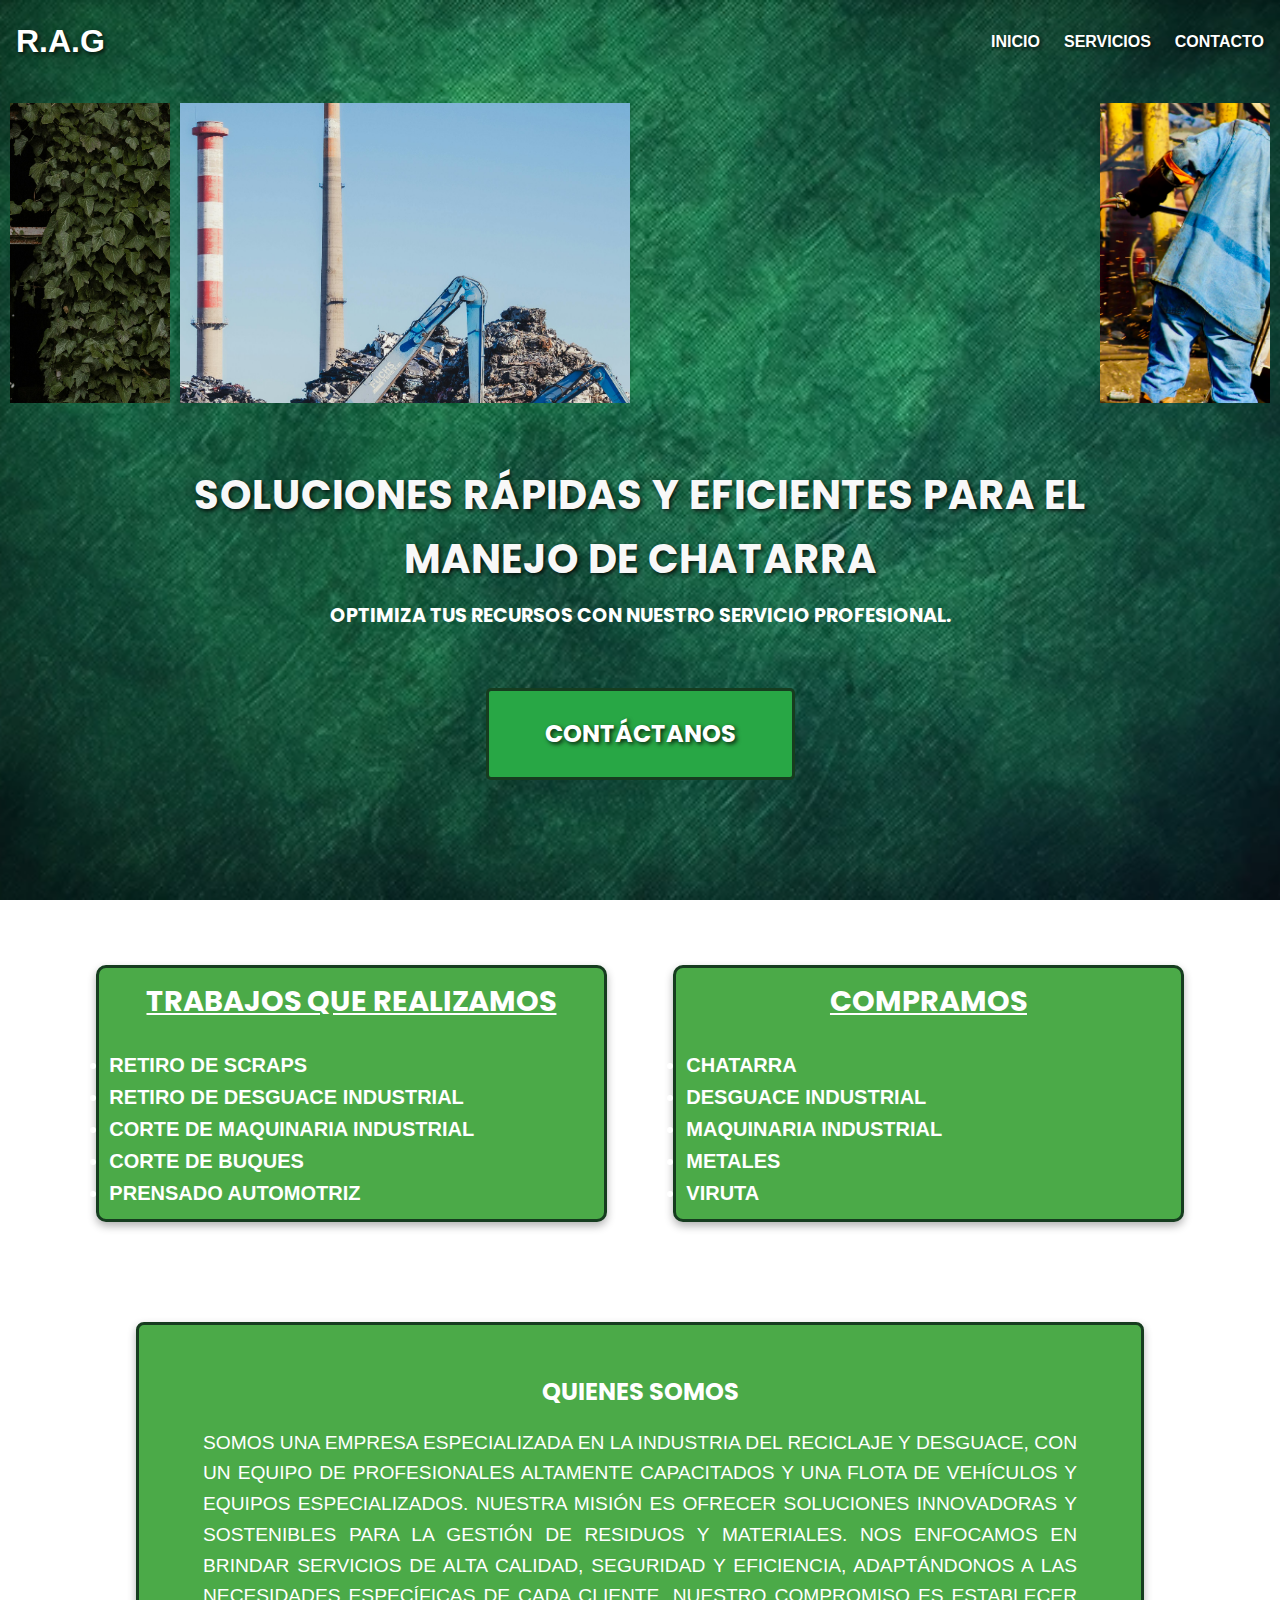
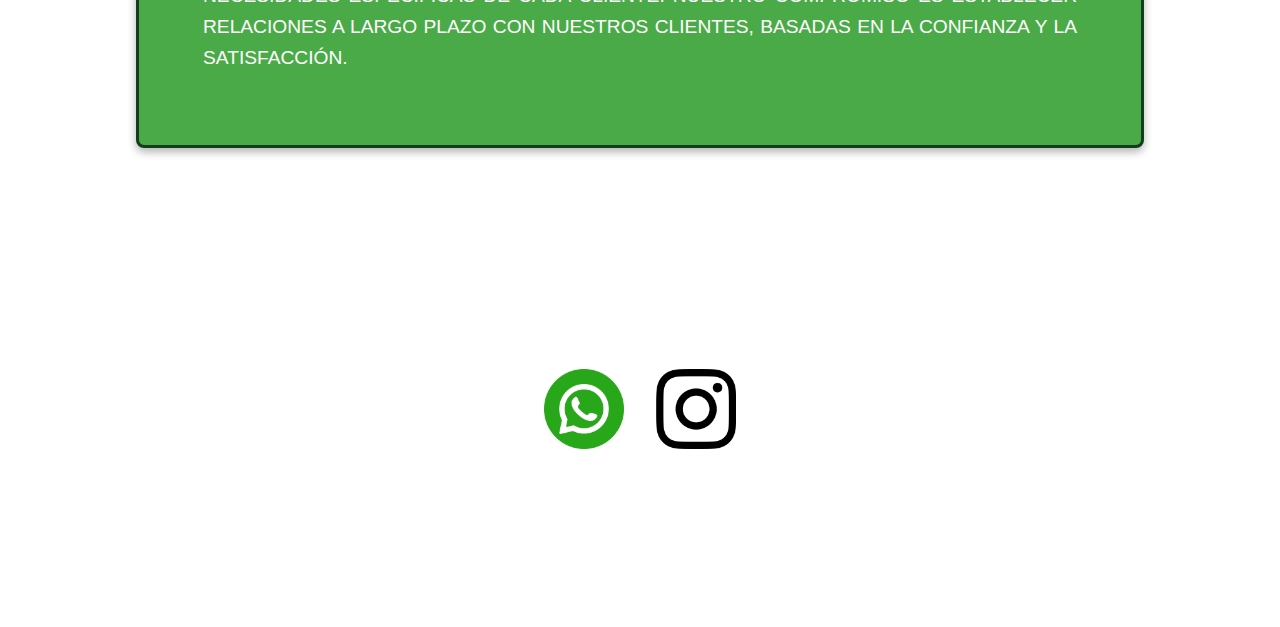
==== commit 97732468: "verdolaga" ====
--- a/index.html
+++ b/index.html
@@ -3,7 +3,7 @@
 <head>
   <meta charset="UTF-8">
   <meta name="viewport" content="width=device-width, initial-scale= 1.0">
-  <title>Landing Page para Negocio de Ventas</title>
+  <title>R.A.G</title>
   <link rel="stylesheet" href="./css/styles.css">
 
   <!-- Enlace a Google Fonts -->
@@ -67,7 +67,7 @@
         
         </div>
         <div class="service-card">
-          <h4>COMPRAMOS:</h4> <br>
+          <h4>COMPRAMOS</h4> <br>
           <li>Chatarra</li>
           
               <li>Desguace Industrial</li><li>Maquinaria Industrial</li><li>Metales</li><li>Viruta</li>
--- a/css/styles.css
+++ b/css/styles.css
@@ -63,6 +63,8 @@
   font-weight: bold; /* Negrita */
   transition: background-color 0.3s ease;
   font-family: 'Poppins', sans-serif; /* Fuente secundaria */
+  border: 3px solid #163c1f; /* Borde verde grueso */  
+
 
 }
 
@@ -276,10 +278,10 @@
 
 .service-cards {
   display: flex;
-  justify-content: center; /* Centrar los cuadros */
   gap: 20px; /* Espacio entre cuadros */
   flex-wrap: wrap; /* Permitir que se adapten en pantallas pequeñas */
   margin-bottom: 20px; /* Espacio debajo de la sección */
+  width: 100%;
 }
 
 .service-cards p {
@@ -291,15 +293,17 @@
 
 .service-card {
     color: white;
-    background-color: #76b174; /* Fondo beige */
+    background-color: #4baa48; /* Fondo beige */
     border: 3px solid #163c1f; /* Borde verde grueso */  
-    padding: 20px; /* Más espacio interno */
+    padding: 10px; /* Más espacio interno */
     border-radius: 10px; /* Bordes más suaves */
-    width: 500px; /* Más ancho */
+    width: 550PX; /* Más ancho */
     height: auto; /* Ajustar altura según el contenido */
     box-shadow: 0 4px 8px rgba(0, 0, 0, 0.3); /* Sombra para destacar */
-    text-align: center;
+    text-align: justify;
     margin: 0 auto; 
+    min-width: 45%; /* Asegurar que ambos cuadros tengan el mismo ancho */
+    max-width: 45%;
 }
 .service-card  li{
   font-weight: bold;
@@ -311,6 +315,7 @@
   font-weight: bold;
   font-size: 1.8rem;
   text-decoration: underline;
+  text-align: center;
   font-family: 'Poppins', sans-serif; /* Fuente secundaria */
 
 
@@ -325,15 +330,15 @@
 }
 /* Estilos para la sección de servicios */
 .services2 {
-  background-color: #76b174; /* Fondo beige */
+  background-color: #4baa48; /* Fondo beige */
   color: #ffffff;
   border: 3px solid #163c1f; /* Borde verde grueso */  
 
   padding: 3rem 4rem;
   border-radius: 8px;
-  max-width: 90%; /* Ajuste para que ocupe casi todo el ancho de la página */
+  max-width: 80%; /* Ajuste para que ocupe casi todo el ancho de la página */
   margin: 2rem auto;
-  box-shadow: 0 4px 8px rgba(0, 0, 0, 0.1);
+  box-shadow: 0 4px 8px rgba(0, 0, 0, 0.3); /* Sombra para destacar */
 }
 
 .services2 h4 {
@@ -445,19 +450,89 @@
 
 @media (max-width: 480px) {
   header {
-    padding: 0.5rem 0.5rem;
-}
-  .hero {
-      padding: 1rem 0.5rem; /* Reducir padding en móviles más pequeños */
-  }
-
-  .hero h2 {
-      font-size: 1.2rem; /* Aún más pequeño en pantallas muy pequeñas */
-  }
-
-  .hero p {
-      font-size: 0.9rem;
-  }
+    flex-direction: row; /* Alinear elementos en columna */
+    padding: 0.5rem; /* Reducir padding */
+}
+
+header h1 {
+    font-size: 1.2rem; /* Reducir tamaño del título */
+    text-align: center; /* Centrar el título */
+}
+
+nav ul {
+    flex-direction: row; /* Menú en columna */
+    gap: 0.5rem; /* Reducir el espacio entre enlaces */
+    align-items: justify; /* Centrar los enlaces */
+    margin-top: 0.5rem;
+}
+
+nav ul li a {
+    font-size: 1rem; /* Texto más pequeño para enlaces */
+}
+
+.services2 {
+text-align: left;
+}
+/* Sección principal (Hero) */
+.hero {
+    padding: 1rem; /* Reducir padding */
+    text-align: center; /* Centrar el texto */
+}
+
+.hero h2 {
+    font-size: 1.5rem; /* Reducir tamaño del título */
+}
+
+.hero p {
+    font-size: 1rem; /* Reducir tamaño del texto */
+}
+
+.hero img {
+    max-width: 100%; /* Ajustar imagen al contenedor */
+    height: auto; /* Mantener proporciones */
+    border-radius: 5px; /* Suavizar bordes */
+}
+
+/* Cuadros de servicios o contenido */
+.service-card {
+    width: 90%; /* Ajustar ancho del cuadro al 90% */
+    margin: 10px auto; /* Centrar los cuadros */
+    padding: 15px; /* Reducir padding interno */
+    font-size: 0.9rem; /* Reducir tamaño del texto */
+    text-align: left; /* Mantener texto justificado */
+}
+
+.service-card h4 {
+    font-size: 1.2rem; /* Títulos más pequeños */
+    text-align: center; /* Centrar títulos */
+}
+
+/* Imágenes en secciones */
+img {
+    max-width: 100%; /* Ajustar todas las imágenes al ancho del contenedor */
+    height: auto; /* Mantener proporciones */
+}
+
+/* Botones */
+.cta-button {
+    font-size: 1rem; /* Reducir tamaño del texto del botón */
+    padding: 10px 15px; /* Ajustar tamaño del botón */
+    margin: 1rem auto; /* Centrar botón */
+    display: block; /* Asegurar que se comporte como bloque */
+    width: 80%; /* Hacer que ocupe el 80% del ancho */
+}
+
+/* General */
+body {
+    font-size: 0.9rem; /* Reducir el tamaño general del texto */
+}
+
+/* Footer */
+footer {
+    text-align: center; /* Centrar contenido del footer */
+    font-size: 0.8rem; /* Reducir tamaño del texto del footer */
+    padding: 1rem 0;
+}
 }
 /* Sección Galería */
 .gallery {
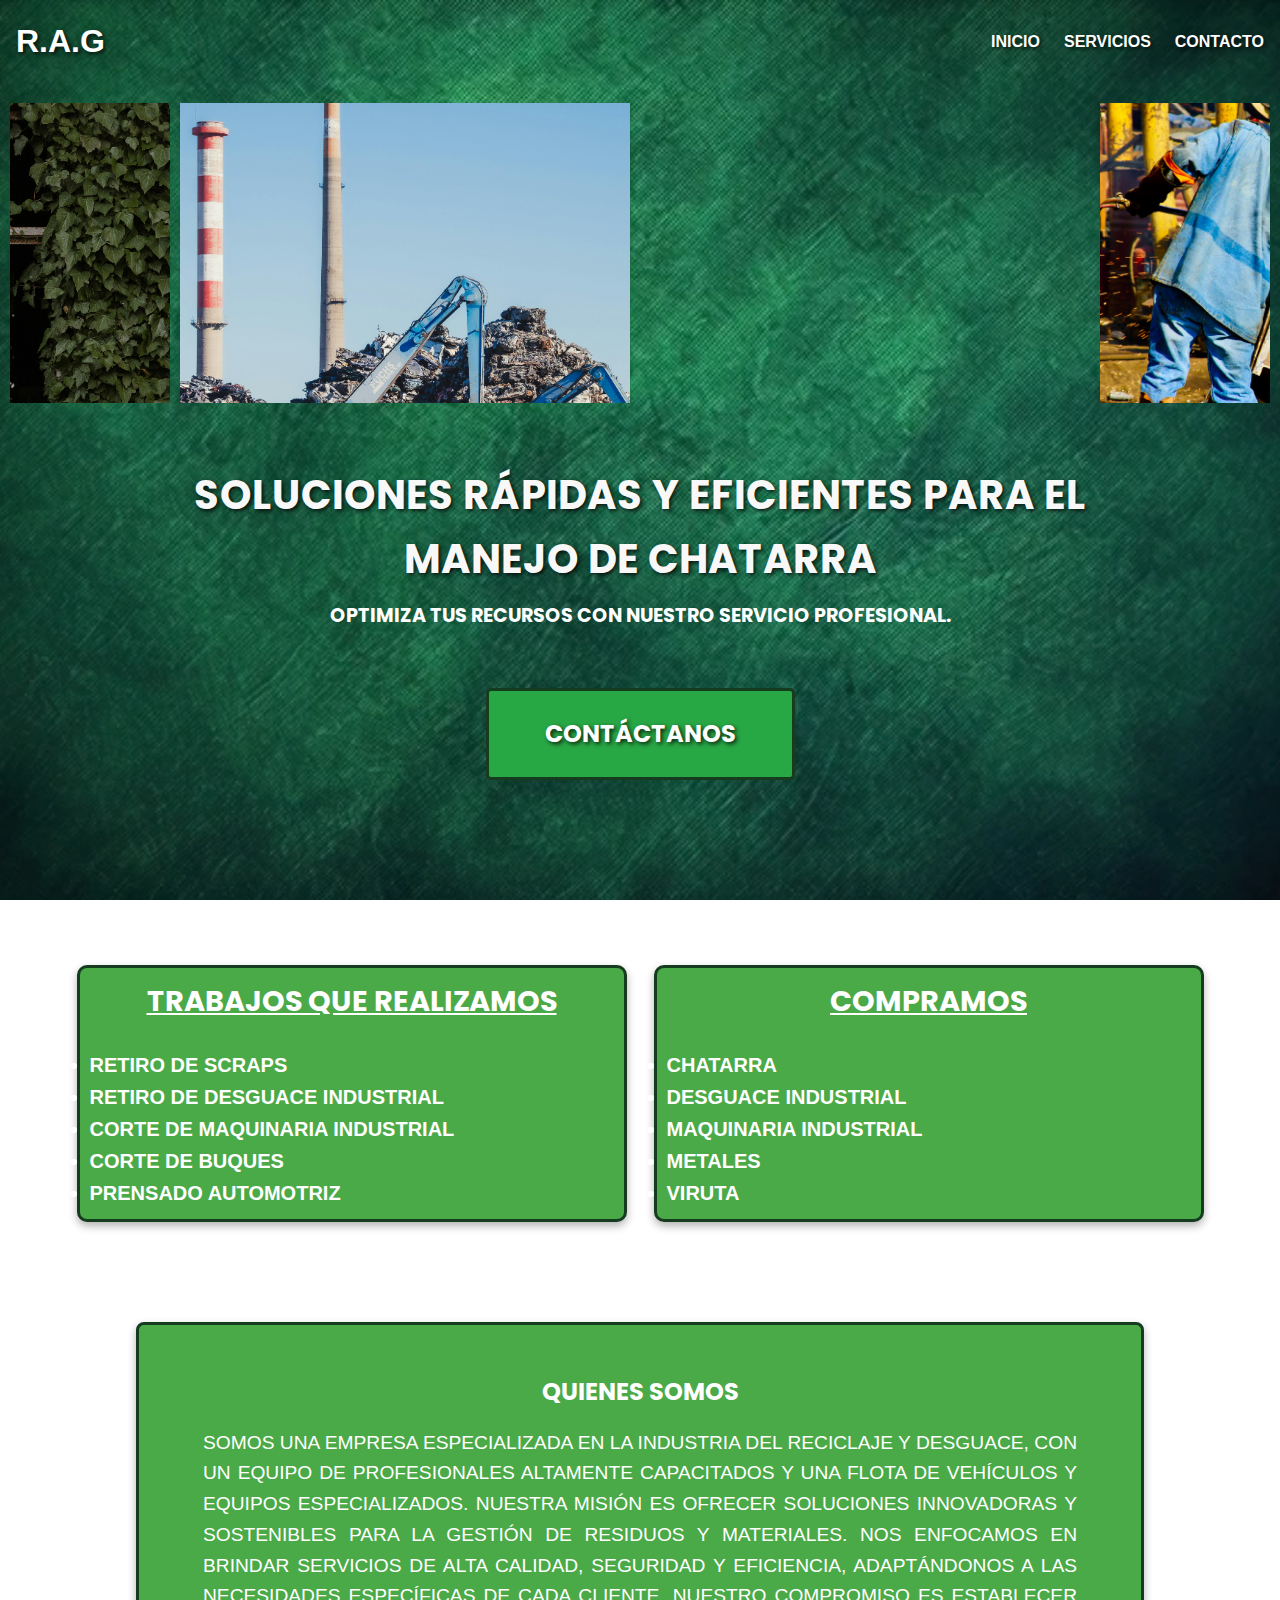
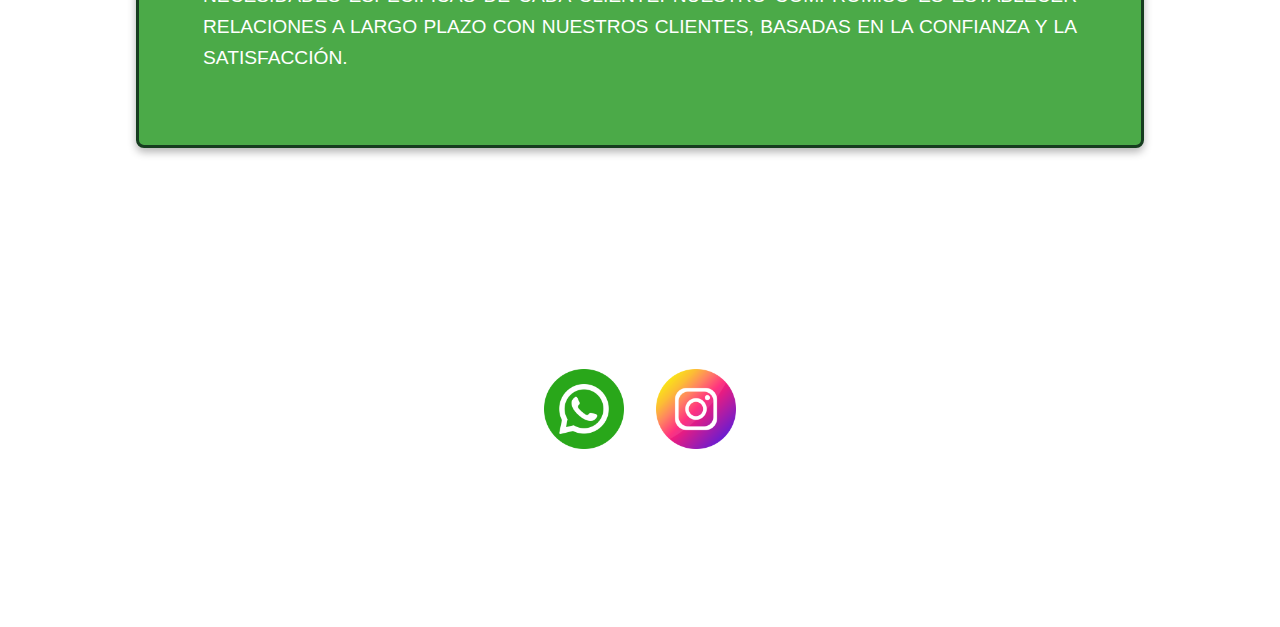
==== commit 2dd0e9f4: "franco" ====
--- a/index.html
+++ b/index.html
@@ -108,7 +108,7 @@
       
       <!-- Icono de Instagram -->
       <a href="https://www.instagram.com/tuusuario" target="_blank" class="contact-icon">
-        <img src="./fotos/instagram (2).png" alt="Instagram">
+        <img src="./fotos/instagram (3).png" alt="Instagram">
         
       </a>
     </div>
--- a/css/styles.css
+++ b/css/styles.css
@@ -302,8 +302,7 @@
     box-shadow: 0 4px 8px rgba(0, 0, 0, 0.3); /* Sombra para destacar */
     text-align: justify;
     margin: 0 auto; 
-    min-width: 45%; /* Asegurar que ambos cuadros tengan el mismo ancho */
-    max-width: 45%;
+
 }
 .service-card  li{
   font-weight: bold;
@@ -333,7 +332,6 @@
   background-color: #4baa48; /* Fondo beige */
   color: #ffffff;
   border: 3px solid #163c1f; /* Borde verde grueso */  
-
   padding: 3rem 4rem;
   border-radius: 8px;
   max-width: 80%; /* Ajuste para que ocupe casi todo el ancho de la página */
@@ -384,51 +382,31 @@
   color: #ffffff;
 }
 
-/* Responsive para pantallas pequeñas */
-@media (max-width: 768px) {
-  .services {
-    padding: 2rem 1rem;
-    max-width: 95%; /* Ocupa casi todo el ancho en pantallas pequeñas */
-  }
-
-  .services h2 {
-    font-size: 2rem;
-  }
-
-  .services p, .services li {
-    font-size: 1rem;
-  }
-}
-/* Estilos para la galería de imágenes */
-.gallery {
-  display: grid;
-  grid-template-columns: repeat(4, 1fr); /* Cuatro columnas en pantallas grandes */
-  gap: 10px; /* Espacio entre las imágenes */
-  width: 100%; /* Hace que la galería ocupe todo el ancho */
-  margin: 0 auto; /* Centra la cuadrícula en la página */
-  padding: 10px; /* Agrega un pequeño padding alrededor */
-}
-
-/* Estilo de cada imagen */
-.gallery img {
-  width: 100%;
-  height: 100%;
-  object-fit: cover; /* Asegura que la imagen cubra el contenedor sin distorsión */
-  border-radius: 5px; /* Bordes redondeados */
-  transition: transform 0.3s ease; /* Efecto de transición al hacer hover */
-  border: 2px solid #333; /* Borde oscuro para cada imagen */
-}
-
-/* Efecto de zoom en las imágenes al pasar el ratón */
-.gallery img:hover {
-  transform: scale(1.05);
-}
 
 /* Responsive: Ajustes para pantallas más pequeñas */
 @media (max-width: 768px) {
   header {
     flex-direction: row; /* Mantener horizontalidad */
 }
+.service-card {
+  flex: 1 1 100%; /* Cada cuadro ocupa todo el ancho */
+  padding: 15px; /* Reducir el padding interno */
+  font-size: 0.9rem; /* Reducir el tamaño del texto */
+}
+
+.service-card h4 {
+  font-size: 1.2rem; /* Reducir tamaño de los títulos */
+  text-align: center; /* Centrar títulos en pantallas pequeñas */
+}
+
+.service-card.large {
+  padding: 15px; /* Reducir el padding interno */
+  font-size: 0.9rem; /* Reducir tamaño del texto */
+}
+
+.service-cards {
+  gap: 15px; /* Reducir espacio entre cuadros */
+}
 
 nav ul {
     gap: 1rem; /* Reducir espacio entre elementos */
@@ -446,6 +424,18 @@
       width: 90%; /* Limitar tamaño de la imagen */
       margin: 0 auto;
   }
+  .service-card {
+    flex: 1 1 100%; /* Cuadros ocupan el ancho completo */
+    text-align: left; /* Texto alineado a la izquierda en móviles */
+}
+
+.service-card.large {
+    padding: 20px; /* Espaciado interno consistente */
+}
+
+.service-cards {
+    gap: 15px; /* Reducir el espacio entre cuadros */
+}
 }
 
 @media (max-width: 480px) {
@@ -459,6 +449,27 @@
     text-align: center; /* Centrar el título */
 }
 
+body {
+  background-image: url(../fotos/negro.avif);
+  background-size: cover; /* Cubre toda la pantalla */
+  background-repeat: no-repeat; /* No repite la imagen */
+  background-position: center; /* Centra la imagen */
+  background-attachment: fixed; /* Mantiene la imagen fija al hacer scroll */}
+
+.service-card {
+  padding: 10px; /* Reducir padding aún más */
+  font-size: 0.85rem; /* Texto más pequeño */
+}
+
+.service-card h4 {
+  font-size: 1rem; /* Reducir títulos en pantallas pequeñas */
+  text-align: center; /* Centrar títulos */
+}
+
+
+.service-cards {
+  gap: 10px; /* Reducir espacio entre cuadros */
+}
 nav ul {
     flex-direction: row; /* Menú en columna */
     gap: 0.5rem; /* Reducir el espacio entre enlaces */
@@ -469,9 +480,22 @@
 nav ul li a {
     font-size: 1rem; /* Texto más pequeño para enlaces */
 }
-
+.service-card {
+  padding: 15px; /* Reducir padding interno */
+  font-size: 0.9rem; /* Texto más pequeño */
+}
+
+.service-card h4 {
+  font-size: 1.2rem; /* Título más pequeño */
+}
+
+.service-card.large {
+  padding: 15px; /* Reducir espaciado interno del cuadro grande */
+  font-size: 0.9rem; /* Reducir el tamaño del texto */
+}
 .services2 {
 text-align: left;
+max-width: 90%;
 }
 /* Sección principal (Hero) */
 .hero {
